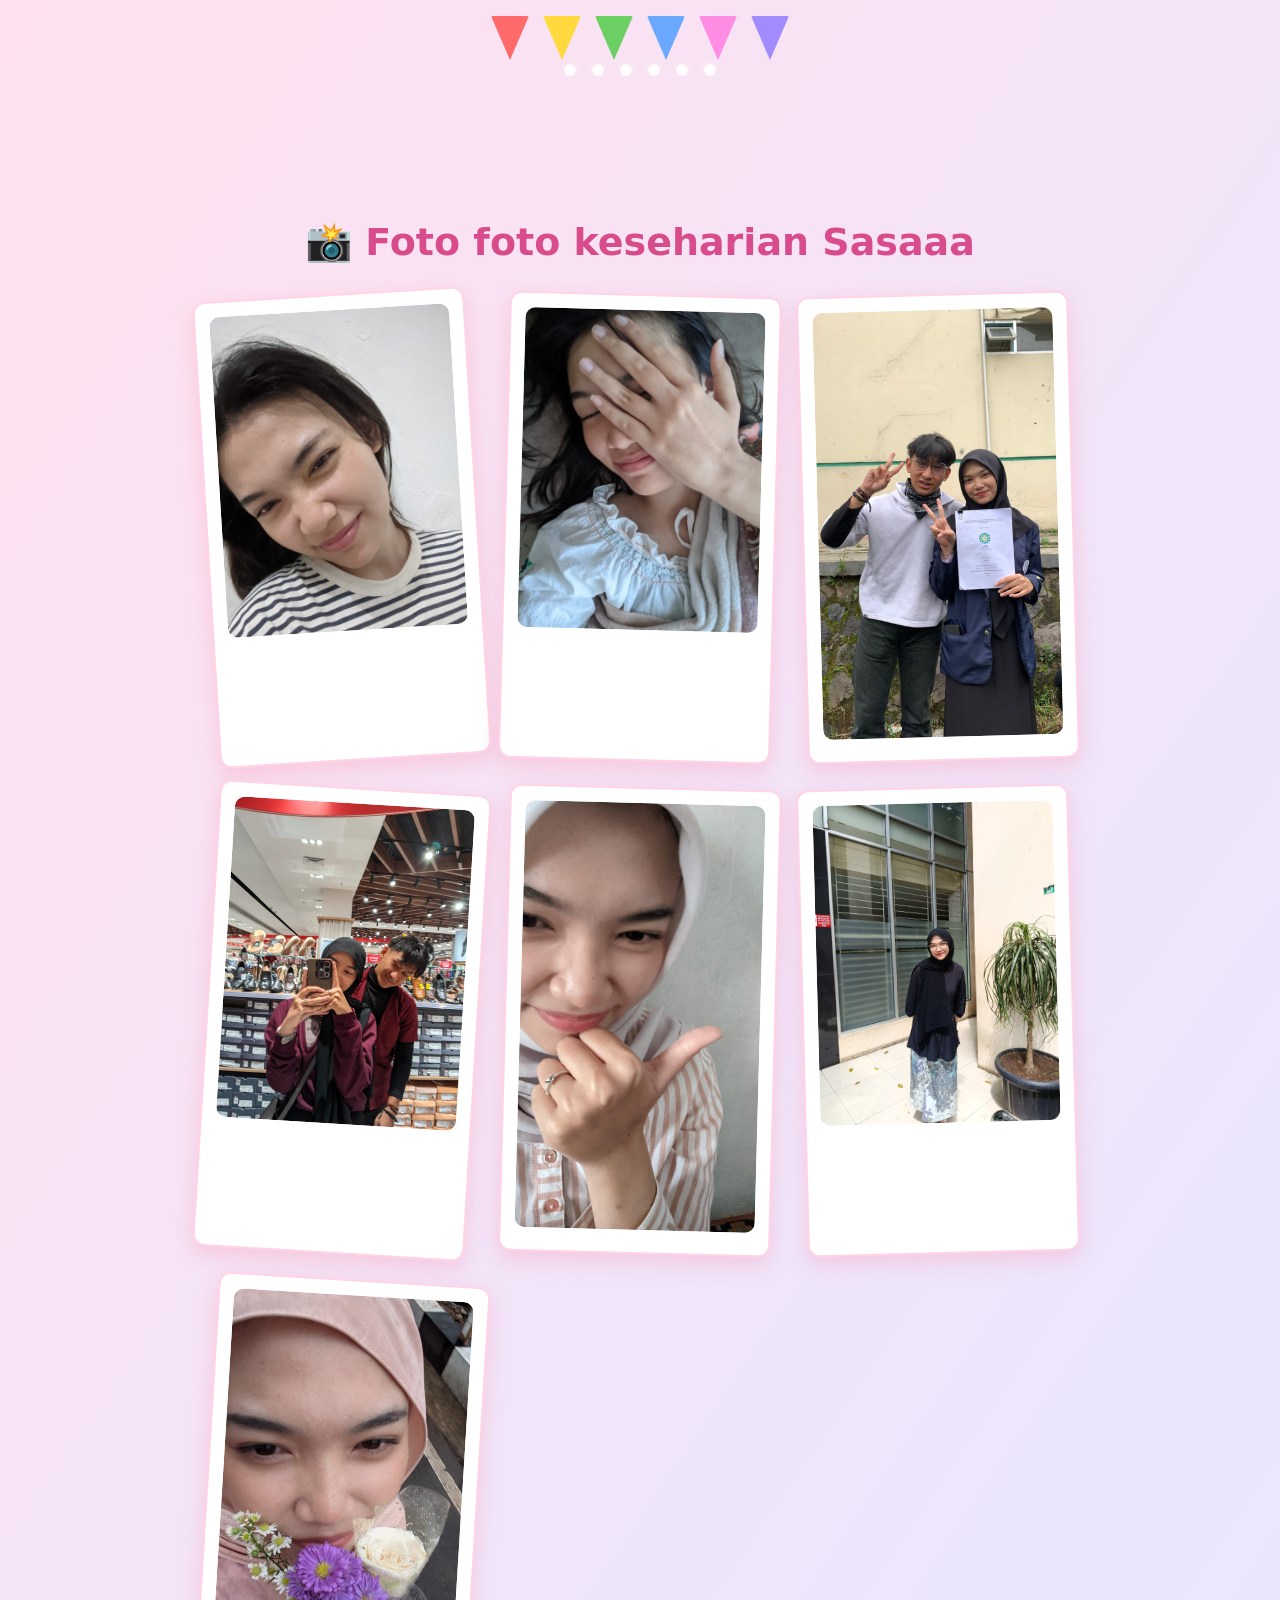
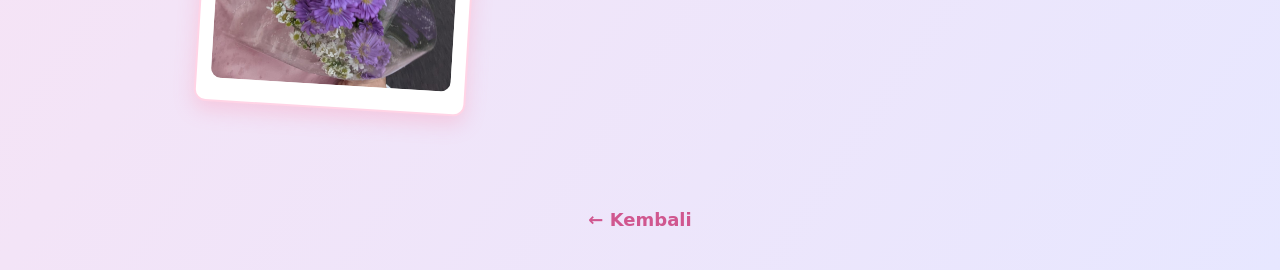
==== gallery.html @ 06fc7611 "Add files via upload" ====
<!DOCTYPE html>
<html lang="en">
<head>
    <meta charset="UTF-8">
    <meta name="viewport" content="width=device-width, initial-scale=1.0">
    <title>Galeri Kenangan Kamu</title>
    <link rel="stylesheet" href="style.css">
</head>

<body class="gallery-page">

    <!-- Bendera dekorasi -->
    <div class="bunting">
        <div class="flag red"></div>
        <div class="flag yellow"></div>
        <div class="flag green"></div>
        <div class="flag blue"></div>
        <div class="flag pink"></div>
        <div class="flag purple"></div>
    </div>

    <!-- Lampu -->
    <div class="lights">
        <span></span><span></span><span></span><span></span><span></span><span></span>
    </div>

    <h1 class="gallery-title">📸 Foto foto keseharian Sasaaa</h1>

    <div class="gallery-container">

        <div class="photo-card rotate-left">
            <!-- <h3>Moment Spesial 💗</h3> -->
            <img src="img/sasa1.jpg" alt="">
        </div>

        <div class="photo-card rotate-small-right">
            <!-- <h3>Senang Bareng Kamu ✨</h3> -->
            <img src="img/sasa2.jpg" alt="">
        </div>

        <div class="photo-card rotate-small-left">
            <!-- <h3>Foto Favorit 😍</h3> -->
            <img src="img/sasa3.jpg" alt="">
        </div>

        <div class="photo-card rotate-right">
            <!-- <h3>Kenangan Manis 💕</h3> -->
            <img src="img/sasa4.jpg" alt="">
        </div>
        <div class="photo-card rotate-small-right">
            <!-- <h3>Senang Bareng Kamu ✨</h3> -->
            <img src="img/sasa5.jpg" alt="">
        </div>

        <div class="photo-card rotate-small-left">
            <!-- <h3>Foto Favorit 😍</h3> -->
            <img src="img/sasa6.jpg" alt="">
        </div>

        <div class="photo-card rotate-right">
            <!-- <h3>Kenangan Manis 💕</h3> -->
            <img src="img/sasa7.jpg" alt="">
        </div>

    </div>

    <a href="menu.html" class="btn-back">← Kembali</a>

</body>
</html>
---- style.css ----
/* ========== GLOBAL ========== */
:root{
    --bg1:#ffe1ef;
    --bg2:#e7e7ff;
    --pink:#ff6fa8;
    --pink2:#ff9ec9;
    --ink:#1f1f2b;
  }
  
  * { box-sizing: border-box; }
  
  body{
    margin: 0;
    padding: 0;
    font-family: "Poppins", system-ui, -apple-system, Segoe UI, Arial, sans-serif;
    background: linear-gradient(to bottom right, var(--bg1), var(--bg2));
    color: var(--ink);
    overflow-x: hidden;
  }
  
  /* ========== BUTTONS ========== */
  .btn{
    display: inline-block;
    padding: 12px 22px;
    border-radius: 30px;
    font-size: 18px;
    text-decoration: none;
    transition: .25s ease;
    color: #fff;
    letter-spacing: .2px;
    user-select: none;
  }
  
  .btn.yes{ background: #0077ff; }
  .btn.yes:hover{ background: #005cd4; }
  
  .btn.no{ background: #6b6b6b; }
  .btn.no:hover{ background: #3d3d3d; }
  
  /* ========== LANDING PAGE ========== */
  .landing .center-box{
    min-height: 100vh;
    display: flex;
    flex-direction: column;
    align-items: center;
    justify-content: center;
    gap: 12px;
    text-align: center;
    padding: 22px;
  }
  
  .landing h1{
    font-size: clamp(30px, 5vw, 46px);
    margin: 0;
    letter-spacing: -0.2px;
  }
  
  .landing p{
    margin: 0;
    font-size: 18px;
    opacity: .9;
  }
  
  .btn-group{
    display: flex;
    gap: 12px;
    justify-content: center;
    flex-wrap: wrap;
  }
  
  /* Floating hearts (no external image needed) */
  .hearts{
    position: fixed;
    inset: 0;
    pointer-events: none;
    background-image: radial-gradient(circle at 10% 15%, rgba(255,105,180,.28) 0 12px, transparent 13px 100%),
                      radial-gradient(circle at 80% 10%, rgba(255,105,180,.22) 0 10px, transparent 11px 100%),
                      radial-gradient(circle at 30% 85%, rgba(255,105,180,.24) 0 11px, transparent 12px 100%),
                      radial-gradient(circle at 85% 80%, rgba(255,105,180,.20) 0 9px,  transparent 10px 100%);
    animation: drift 10s linear infinite;
    opacity: .9;
  }
  
  @keyframes drift{
    0% { transform: translateY(0); }
    100% { transform: translateY(-60px); }
  }
  
  /* ========== MENU PAGE (CAROUSEL) ========== */
  .menu-page{
    min-height: 100vh;
    position: relative;
  }
  
  /* top decorations */
  .bunting{
    position: absolute;
    top: 0;
    left: 0;
    right: 0;
    display: flex;
    justify-content: center;
    gap: 14px;
    padding: 16px 10px;
    z-index: 2;
    animation: sway 3.2s ease-in-out infinite;
  }
  
  .flag{
    width: 38px;
    height: 44px;
    clip-path: polygon(50% 100%, 0 0, 100% 0);
    border-radius: 2px;
  }
  
  .red{ background:#ff6b6b; }
  .yellow{ background:#ffd93d; }
  .green{ background:#6bcf63; }
  .blue{ background:#6ba8ff; }
  .pink{ background:#ff8de3; }
  .purple{ background:#a28bff; }
  
  @keyframes sway{
    0%, 100% { transform: translateY(0); }
    50% { transform: translateY(4px); }
  }
  
  /* hanging lights (soft sparkle) */
  .lights{
    position: absolute;
    top: 64px;
    left: 0;
    right: 0;
    display: flex;
    justify-content: center;
    gap: 16px;
    z-index: 2;
  }
  
  .lights span{
    width: 12px;
    height: 12px;
    border-radius: 999px;
    background: rgba(255,255,255,.9);
    box-shadow: 0 0 10px rgba(255,255,255,.55);
    animation: blink 1.5s infinite alternate;
  }
  .lights span:nth-child(odd){ animation-delay: .2s; }
  
  @keyframes blink{
    from { opacity: .35; transform: scale(1); }
    to   { opacity: 1;   transform: scale(1.28); }
  }
  
  /* page content wrapper (ensures nice spacing on mobile) */
  .page-wrap{
    padding: 120px 18px 42px;
    max-width: 980px;
    margin: 0 auto;
  }
  
  .page-title{
    text-align: center;
    font-size: clamp(22px, 4.6vw, 34px);
    margin: 0 0 14px;
    letter-spacing: -0.2px;
  }
  
  /* ========== CAROUSEL ========== */
/* DESKTOP: center cards */
.carousel-container {
    display: flex;
    justify-content: center;
    padding-top: 120px;
}

.carousel-wrapper {
    display: flex;
    gap: 40px;
    justify-content: center;
    align-items: center;
}

  .carousel-container::-webkit-scrollbar{ display: none; }
  
  /* blur transition (for focus feeling) */
  .carousel-wrapper.blur .option-card{ filter: blur(2px) brightness(.92); }
  .carousel-wrapper.blur .option-card.active{ filter: blur(0) brightness(1); }
  
  /* cards */
  .option-card{
    min-width: min(240px, 80vw);
    height: 152px;
    flex: 0 0 auto;
    background: rgba(255,255,255,.9);
    border: 2px solid rgba(255, 190, 215, .55);
    border-radius: 18px;
    box-shadow: 0 10px 22px rgba(255, 120, 180, .18);
    display: flex;
    flex-direction: column;
    justify-content: center;
    align-items: center;
    gap: 8px;
    text-decoration: none;
    scroll-snap-align: center;
    transition: transform .22s ease, box-shadow .22s ease;
    user-select: none;
  }
  
  .option-card:active{ transform: scale(.96); } /* bounce on tap (mobile) */
  .option-card:hover{ transform: translateY(-6px) scale(1.03); }
  
  .icon-card{
    width: 64px;
    height: 64px;
    border-radius: 999px;
    display: grid;
    place-items: center;
    background: #fff;
    border: 2px dashed rgba(255, 159, 201, .9);
    font-size: 30px;
  }
  
  .option-card h3{
    margin: 0;
    font-size: 15px;
    font-weight: 700;
    color: #d5578e;
  }
  
  /* dots (like IG stories) */
  .carousel-dots{
    text-align: center;
    margin-top: 10px;
  }
  
  .dot{
    display: inline-block;
    width: 9px;
    height: 9px;
    background: #f7b7d3;
    border-radius: 999px;
    margin: 0 4px;
    transition: .22s ease;
  }
  
  .dot.active{
    width: 30px;
    background: #ff6fa8;
    border-radius: 999px;
  }
  
  /* ========== PETALS (background) ========== */
  .petal-container{
    position: fixed;
    inset: 0;
    pointer-events: none;
    z-index: 0;
    overflow: hidden;
  }
  
  @media (max-width: 420px){
    .page-wrap{ padding-top: 112px; }
    .option-card{ min-width: 250px; height: 150px; }
  }
/* MOBILE: ubah carousel menjadi scroll ke bawah */
@media (max-width: 600px) {

    .carousel-container {
        overflow-x: unset;
        overflow-y: auto;
        height: auto;
        padding: 20px 0;
    }

    .carousel-wrapper {
        display: flex;
        flex-direction: column;
        gap: 20px;
        width: 100%;
        transform: none !important;
    }

    .option-card {
        width: 85%;
        margin: 0 auto;
    }

    .carousel-dots {
        display: none; /* opsional */
    }
}

/* ========== GALLERY PAGE FINAL ========== */

.gallery-page {
    padding-top: 130px;
}

/* Title */
.gallery-title {
    text-align: center;
    margin-top: 90px;
    margin-bottom: 30px;
    font-size: clamp(24px, 5vw, 38px);
    font-weight: 700;
    color: #d94c8c;
}

/* Wrapper grid */
.gallery-container {
    max-width: 900px;
    margin: 0 auto;
    padding: 0 16px 80px;
    display: grid;
    grid-template-columns: repeat(auto-fit, minmax(240px, 1fr));
    gap: 26px;
}

/* Polaroid Style */
.photo-card {
    background: #fff;
    padding: 14px 14px 22px;
    border-radius: 12px;
    box-shadow: 0 8px 20px rgba(255, 120, 155, 0.25);
    border: 2px solid #ffd4e6;
    display: flex;
    flex-direction: column;
    gap: 10px;
    transition: .25s ease;
    position: relative;
    cursor: pointer;
}

/* Title inside card */
.photo-card h3 {
    margin: 0;
    text-align: center;
    color: #d44f88;
    font-weight: 600;
    font-size: 15px;
}

/* Photo */
.photo-card img {
    width: 100%;
    border-radius: 10px;
    height: auto;
    object-fit: cover;
}

/* Hover effect */
.photo-card:hover {
    transform: translateY(-6px) rotate(0deg) scale(1.03);
    box-shadow: 0 12px 26px rgba(255, 120, 155, 0.35);
}

/* Polaroid rotations */
.rotate-left { transform: rotate(-3.5deg); }
.rotate-right { transform: rotate(3.5deg); }
.rotate-small-left { transform: rotate(-1.5deg); }
.rotate-small-right { transform: rotate(1.5deg); }

/* Back button */
.btn-back {
    display: block;
    text-align: center;
    margin: 20px auto 40px;
    color: #d0578f;
    text-decoration: none;
    font-size: 18px;
    font-weight: 600;
    transition: .2s;
}

.btn-back:hover {
    opacity: .7;
}

/* Mobile Fixes */
@media (max-width: 520px) {

    .gallery-container {
        grid-template-columns: 1fr;
        gap: 24px;
        padding-bottom: 60px;
    }

    .photo-card {
        margin: 0 auto;
        width: 90%;
    }
}
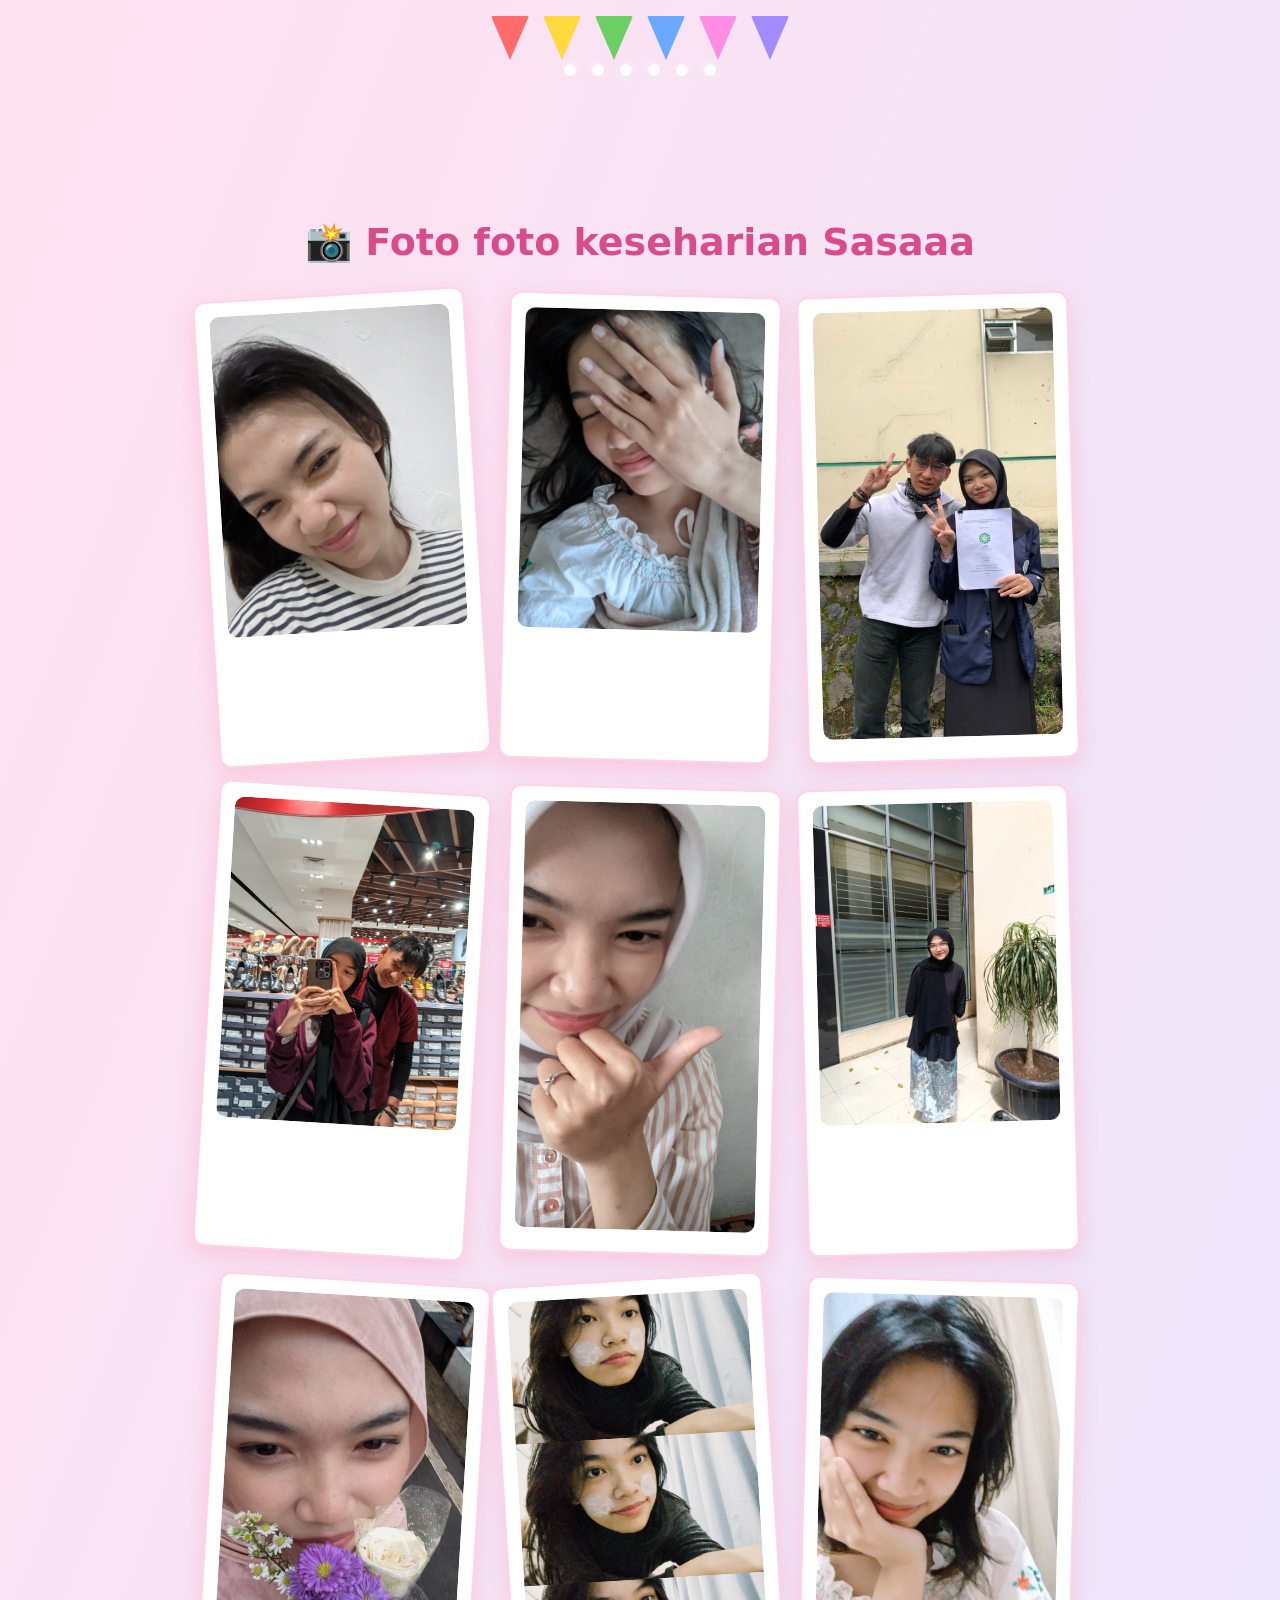
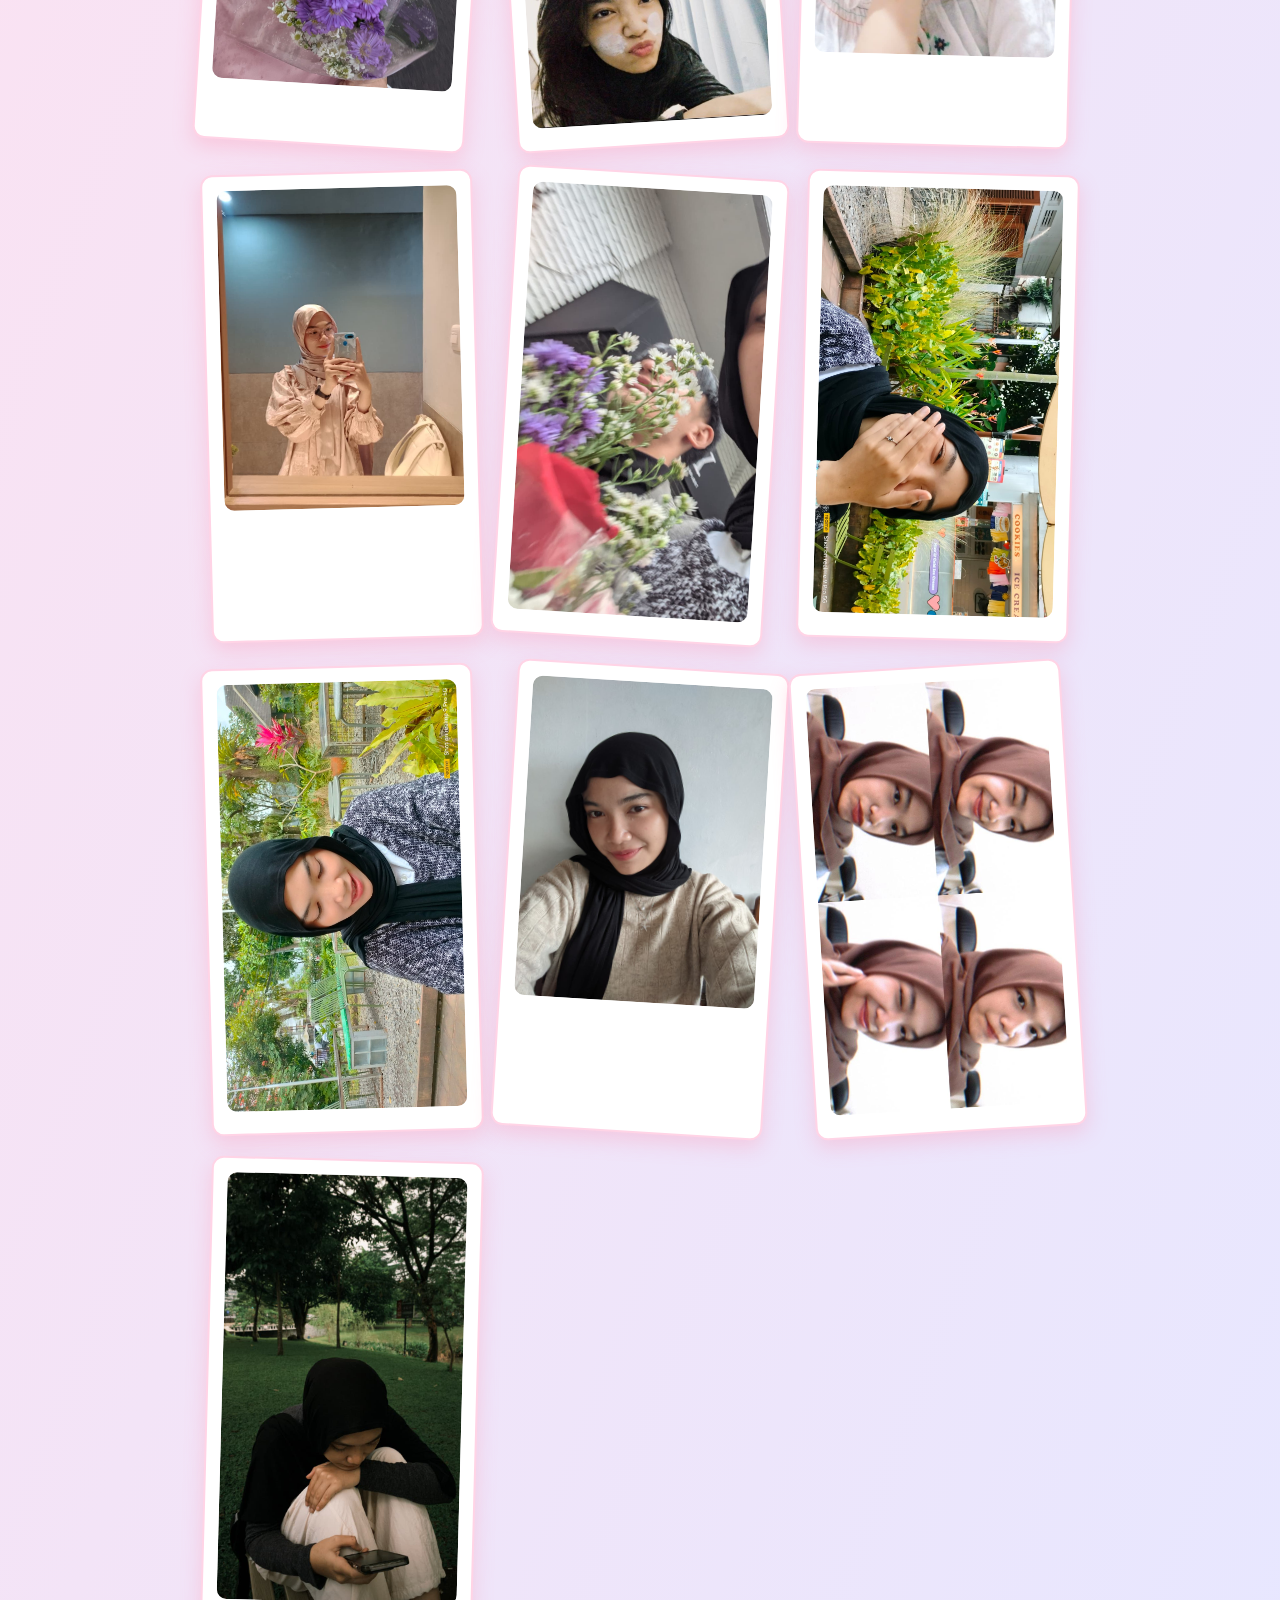
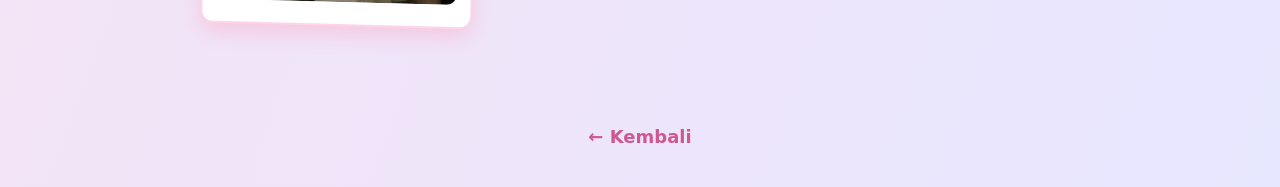
==== commit bcd91b3b: "update" ====
--- a/gallery.html
+++ b/gallery.html
@@ -3,7 +3,7 @@
 <head>
     <meta charset="UTF-8">
     <meta name="viewport" content="width=device-width, initial-scale=1.0">
-    <title>Galeri Kenangan Kamu</title>
+    <title>Galeri Sasa</title>
     <link rel="stylesheet" href="style.css">
 </head>
 
@@ -61,6 +61,50 @@
             <!-- <h3>Kenangan Manis 💕</h3> -->
             <img src="img/sasa7.jpg" alt="">
         </div>
+        <div class="photo-card rotate-left">
+            <!-- <h3>Moment Spesial 💗</h3> -->
+            <img src="img/sasa8.jpeg" alt="">
+        </div>
+
+        <div class="photo-card rotate-small-right">
+            <!-- <h3>Senang Bareng Kamu ✨</h3> -->
+            <img src="img/sasa9.jpeg" alt="">
+        </div>
+
+        <div class="photo-card rotate-small-left">
+            <!-- <h3>Foto Favorit 😍</h3> -->
+            <img src="img/sasa10.jpeg" alt="">
+        </div>
+
+        <div class="photo-card rotate-right">
+            <!-- <h3>Kenangan Manis 💕</h3> -->
+            <img src="img/sasa11.jpeg" alt="">
+        </div>
+        <div class="photo-card rotate-small-right">
+            <!-- <h3>Senang Bareng Kamu ✨</h3> -->
+            <img src="img/sasa12.jpeg" alt="">
+        </div>
+
+        <div class="photo-card rotate-small-left">
+            <!-- <h3>Foto Favorit 😍</h3> -->
+            <img src="img/sasa13.jpeg" alt="">
+        </div>
+
+        <div class="photo-card rotate-right">
+            <!-- <h3>Kenangan Manis 💕</h3> -->
+            <img src="img/sasa14.jpeg" alt="">
+        </div>
+
+        <div class="photo-card rotate-left">
+            <!-- <h3>Moment Spesial 💗</h3> -->
+            <img src="img/sasa15.jpeg" alt="">
+        </div>
+
+        <div class="photo-card rotate-small-right">
+            <!-- <h3>Senang Bareng Kamu ✨</h3> -->
+            <img src="img/sasa16.jpeg" alt="">
+        </div>
+
 
     </div>
 
--- a/style.css
+++ b/style.css
@@ -392,4 +392,141 @@
     }
 }
 
-  +  /* =========================
+RAIN SCENE
+========================= */
+
+.rain-page{
+  height:100vh;
+  background:#0f172a;
+  overflow:hidden;
+  display:flex;
+  justify-content:center;
+  align-items:center;
+  font-family:'Poppins',sans-serif;
+  color:white;
+  position:relative;
+  }
+  
+  /* Rain animation */
+  
+  .rain{
+  position:absolute;
+  width:100%;
+  height:100%;
+  background-image:linear-gradient(transparent,rgba(255,255,255,0.3));
+  background-size:2px 100px;
+  animation:rain 0.5s linear infinite;
+  opacity:0.2;
+  }
+  
+  @keyframes rain{
+  0%{background-position:0 0}
+  100%{background-position:-50px 100px}
+  }
+  
+  /* City blur lights */
+  
+  .city-lights{
+  position:absolute;
+  bottom:0;
+  width:100%;
+  height:200px;
+  background:radial-gradient(circle,#facc15 5%,transparent 40%),
+  radial-gradient(circle,#fb7185 5%,transparent 40%),
+  radial-gradient(circle,#60a5fa 5%,transparent 40%);
+  background-size:200px 200px;
+  filter:blur(60px);
+  opacity:0.4;
+  }
+  
+  /* Letter */
+  
+  .letter-container{
+  position:relative;
+  background:rgba(255,255,255,0.08);
+  backdrop-filter:blur(12px);
+  padding:40px;
+  border-radius:20px;
+  max-width:600px;
+  width:90%;
+  line-height:1.8;
+  box-shadow:0 20px 40px rgba(0,0,0,0.4);
+  animation:fadeUp 1.5s ease;
+  }
+  
+  /* title */
+  
+  .letter-title{
+  text-align:center;
+  margin-bottom:20px;
+  font-weight:600;
+  }
+  
+  /* text */
+  
+  #letter-text{
+  font-size:15px;
+  white-space:pre-line;
+  }
+  
+  /* button */
+  
+  .back-btn{
+  display:block;
+  margin-top:30px;
+  text-align:center;
+  text-decoration:none;
+  color:white;
+  opacity:0.8;
+  transition:0.3s;
+  }
+  
+  .back-btn:hover{
+  opacity:1;
+  }
+  
+  /* animation */
+  
+  @keyframes fadeUp{
+  from{
+  opacity:0;
+  transform:translateY(40px);
+  }
+  to{
+  opacity:1;
+  transform:translateY(0);
+  }
+  }
+  
+  /* =========================
+  RESPONSIVE
+  ========================= */
+  
+  @media (max-width:768px){
+  
+  .letter-container{
+  padding:25px;
+  }
+  
+  #letter-text{
+  font-size:14px;
+  }
+  
+  }
+  
+  @media (max-width:480px){
+  
+  .letter-container{
+  padding:20px;
+  }
+  
+  .letter-title{
+  font-size:18px;
+  }
+  
+  #letter-text{
+  font-size:13px;
+  }
+  
+  }
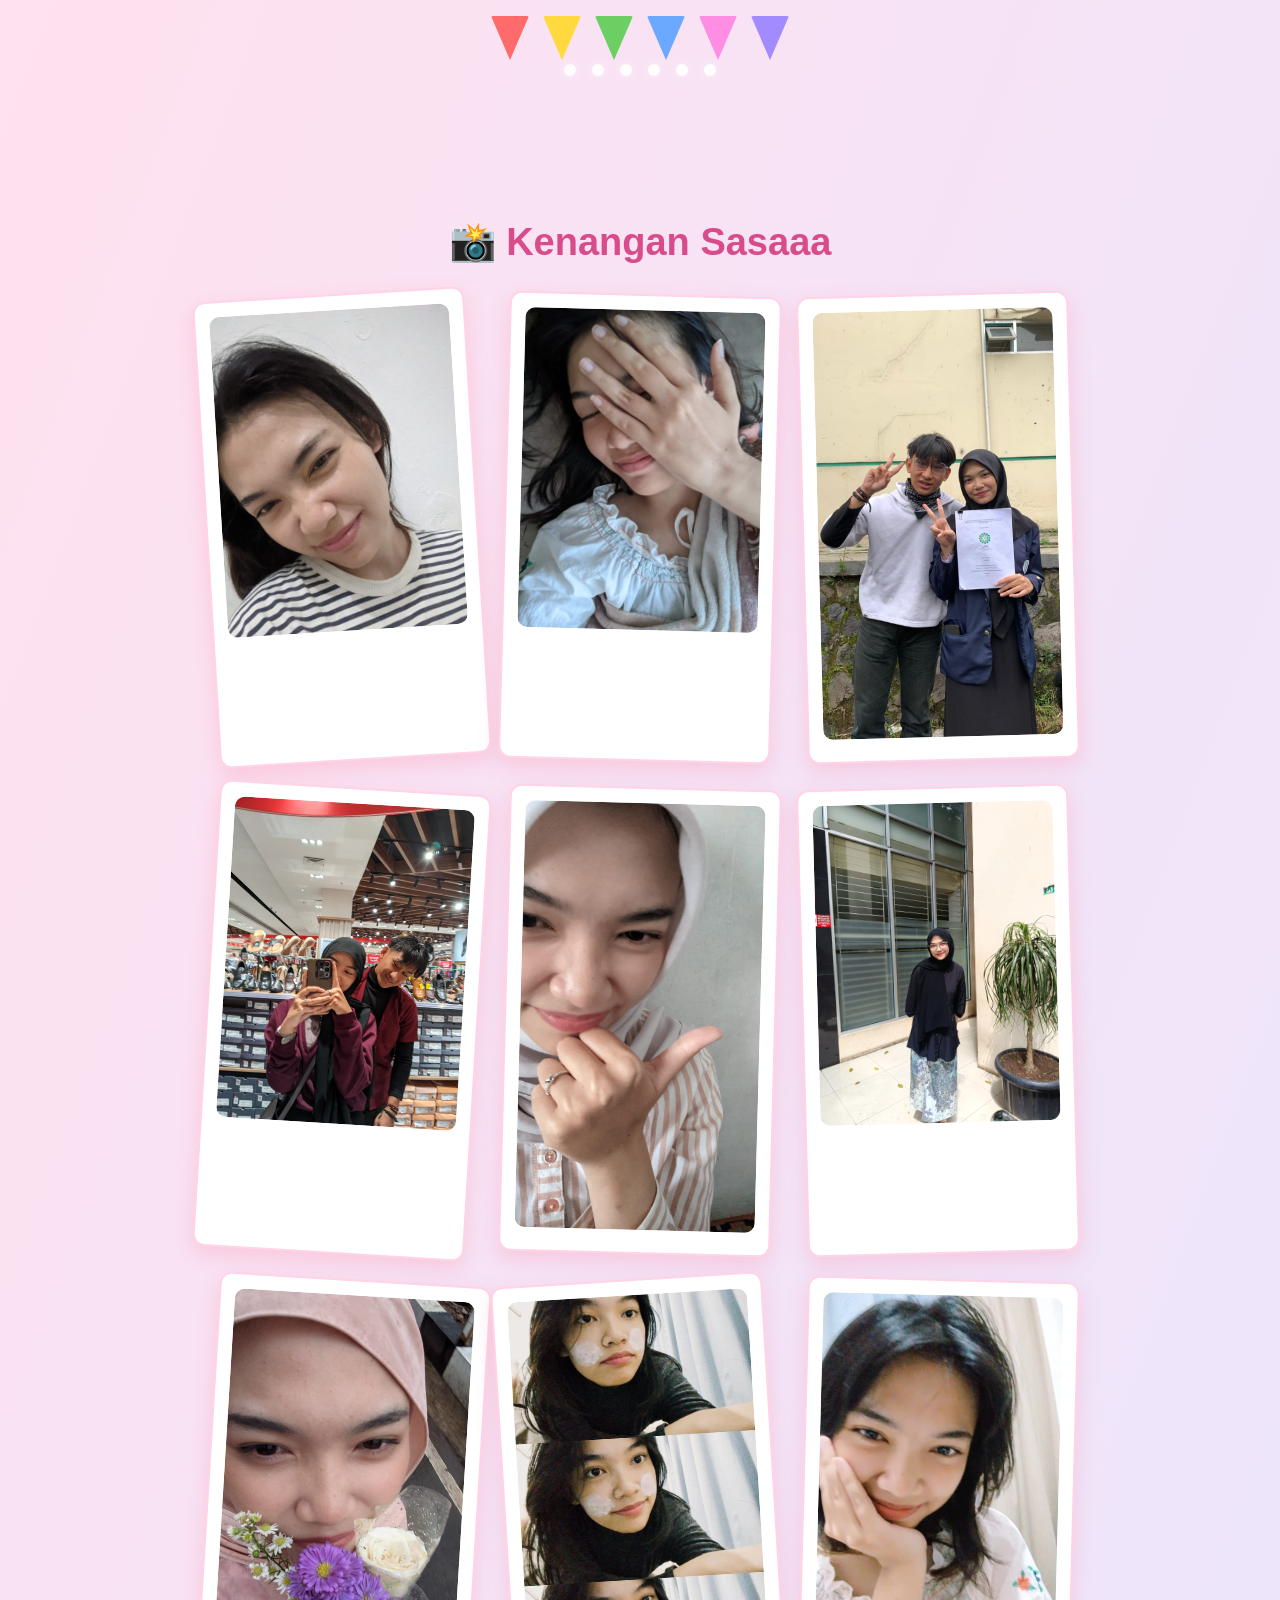
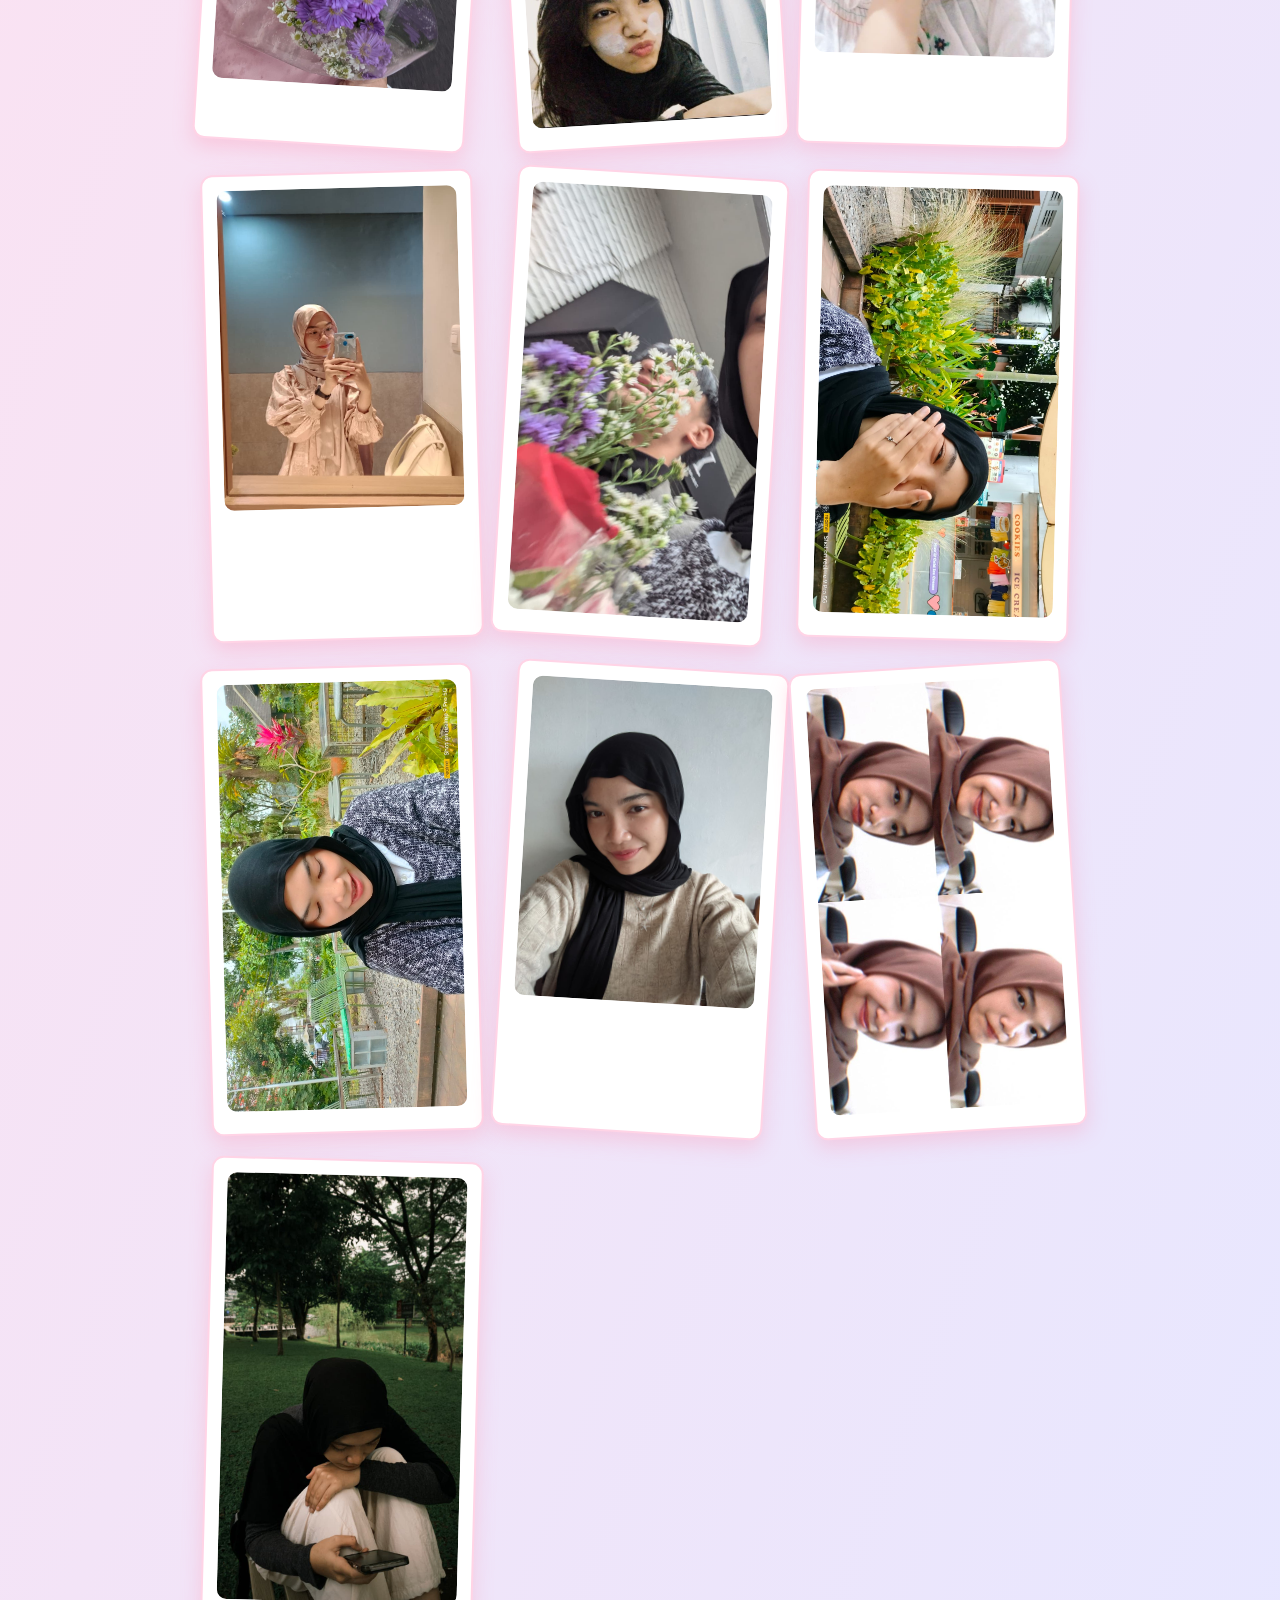
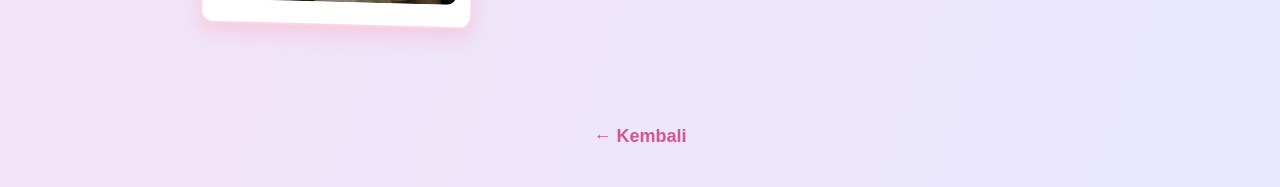
==== commit 83fd1d30: "Update" ====
--- a/gallery.html
+++ b/gallery.html
@@ -3,7 +3,7 @@
 <head>
     <meta charset="UTF-8">
     <meta name="viewport" content="width=device-width, initial-scale=1.0">
-    <title>Galeri Sasa</title>
+    <title>Kenangan Sasa</title>
     <link rel="stylesheet" href="style.css">
 </head>
 
@@ -24,7 +24,7 @@
         <span></span><span></span><span></span><span></span><span></span><span></span>
     </div>
 
-    <h1 class="gallery-title">📸 Foto foto keseharian Sasaaa</h1>
+    <h1 class="gallery-title">📸 Kenangan Sasaaa</h1>
 
     <div class="gallery-container">
 
--- a/style.css
+++ b/style.css
@@ -392,141 +392,320 @@
     }
 }
 
-  /* =========================
-RAIN SCENE
-========================= */
-
-.rain-page{
-  height:100vh;
-  background:#0f172a;
-  overflow:hidden;
+body{
+  margin:0;
+  font-family:'Poppins',sans-serif;
+  }
+  
+  /* romantic background */
+  
+  .romantic-scene{
+  min-height:100vh;
+  background:linear-gradient(135deg,#ffe4ec,#e6f0ff);
   display:flex;
   justify-content:center;
-  align-items:center;
-  font-family:'Poppins',sans-serif;
-  color:white;
-  position:relative;
-  }
-  
-  /* Rain animation */
-  
-  .rain{
-  position:absolute;
+  align-items:flex-start;
+  padding:80px 20px;
+  overflow-y:auto;
+  }
+  
+  /* falling petals */
+  
+  .petals{
+  position:fixed;
+  top:0;
+  left:0;
   width:100%;
   height:100%;
-  background-image:linear-gradient(transparent,rgba(255,255,255,0.3));
-  background-size:2px 100px;
-  animation:rain 0.5s linear infinite;
-  opacity:0.2;
-  }
-  
-  @keyframes rain{
-  0%{background-position:0 0}
-  100%{background-position:-50px 100px}
-  }
-  
-  /* City blur lights */
-  
-  .city-lights{
+  pointer-events:none;
+  background-image:
+  radial-gradient(circle,#ff7aa2 3px,transparent 4px),
+  radial-gradient(circle,#ffb3c7 3px,transparent 4px),
+  radial-gradient(circle,#ffc9d9 3px,transparent 4px);
+  background-size:120px 120px;
+  animation:petalFall 20s linear infinite;
+  opacity:0.4;
+  }
+  
+  @keyframes petalFall{
+  from{background-position:0 0}
+  to{background-position:0 1000px}
+  }
+  
+  /* envelope */
+  
+  .envelope-container{
+  text-align:center;
+  max-width:700px;
+  width:100%;
+  }
+  
+  .envelope{
+  width:200px;
+  height:120px;
+  margin:0 auto;
+  position:relative;
+  cursor:pointer;
+  }
+  
+  .envelope .body{
+  width:100%;
+  height:100%;
+  background:#ff8fab;
+  border-radius:6px;
+  }
+  
+  .envelope .flap{
   position:absolute;
-  bottom:0;
+  top:0;
+  left:0;
   width:100%;
-  height:200px;
-  background:radial-gradient(circle,#facc15 5%,transparent 40%),
-  radial-gradient(circle,#fb7185 5%,transparent 40%),
-  radial-gradient(circle,#60a5fa 5%,transparent 40%);
-  background-size:200px 200px;
-  filter:blur(60px);
-  opacity:0.4;
-  }
-  
-  /* Letter */
-  
-  .letter-container{
-  position:relative;
-  background:rgba(255,255,255,0.08);
-  backdrop-filter:blur(12px);
+  height:100%;
+  background:#ff5d8f;
+  clip-path:polygon(0 0,100% 0,50% 60%);
+  transition:0.6s;
+  }
+  
+  .envelope.open .flap{
+  transform:rotateX(180deg);
+  }
+  
+  /* letter */
+  
+  .letter{
+  margin-top:30px;
+  background:white;
   padding:40px;
   border-radius:20px;
-  max-width:600px;
-  width:90%;
-  line-height:1.8;
-  box-shadow:0 20px 40px rgba(0,0,0,0.4);
-  animation:fadeUp 1.5s ease;
-  }
-  
-  /* title */
-  
-  .letter-title{
+  box-shadow:0 20px 40px rgba(0,0,0,0.15);
+  display:none;
+  line-height:1.9;
+  animation:pageOpen 1s ease;
+  }
+  
+  @keyframes pageOpen{
+  from{
+  transform:rotateX(-90deg);
+  opacity:0;
+  }
+  to{
+  transform:rotateX(0);
+  opacity:1;
+  }
+  }
+  
+  .letter h2{
   text-align:center;
+  color:#e11d48;
   margin-bottom:20px;
-  font-weight:600;
-  }
-  
-  /* text */
-  
-  #letter-text{
+  }
+  
+  #text{
+  white-space:pre-line;
   font-size:15px;
-  white-space:pre-line;
-  }
-  
-  /* button */
+  color:#444;
+  }
+  
+  /* signature */
+  
+  .signature{
+  margin-top:30px;
+  font-family:'Dancing Script',cursive;
+  font-size:30px;
+  text-align:right;
+  color:#e11d48;
+  opacity:0;
+  transition:2s;
+  }
+  
+  /* memory photo */
+  
+  .memory-photo{
+  margin-top:30px;
+  text-align:center;
+  opacity:0;
+  transition:2s;
+  }
+  
+  .memory-photo img{
+  width:200px;
+  border-radius:15px;
+  box-shadow:0 10px 20px rgba(0,0,0,0.2);
+  }
+  
+  /* back button */
   
   .back-btn{
   display:block;
-  margin-top:30px;
+  margin-top:40px;
   text-align:center;
   text-decoration:none;
-  color:white;
-  opacity:0.8;
-  transition:0.3s;
-  }
-  
-  .back-btn:hover{
-  opacity:1;
-  }
-  
-  /* animation */
-  
-  @keyframes fadeUp{
-  from{
+  color:#e11d48;
+  font-weight:500;
+  }
+  
+  /* responsive */
+  
+  @media(max-width:768px){
+  
+  .letter{
+  padding:25px;
+  }
+  
+  #text{
+  font-size:14px;
+  }
+  
+  .memory-photo img{
+  width:160px;
+  }
+  
+  }
+  
+  @media(max-width:480px){
+  
+  .letter{
+  padding:20px;
+  }
+  
+  #text{
+  font-size:13px;
+  }
+  
+  .signature{
+  font-size:24px;
+  }
+  
+  }
+  /* ===== FINAL SCENE ===== */
+
+.final-scene{
+
+  min-height:100vh;
+  
+  background:linear-gradient(180deg,#fff0f5,#e6f0ff);
+  
+  padding:60px 20px;
+  
+  font-family:'Poppins',sans-serif;
+  
+  overflow-y:auto;
+  
+  }
+  
+  /* petals slow */
+  
+  .petals{
+  position:fixed;
+  top:0;
+  left:0;
+  width:100%;
+  height:100%;
+  pointer-events:none;
+  background-image:
+  radial-gradient(circle,#ff9ec9 3px,transparent 4px),
+  radial-gradient(circle,#ffc2d1 3px,transparent 4px);
+  background-size:140px 140px;
+  animation:petalSlow 40s linear infinite;
+  opacity:0.3;
+  }
+  
+  @keyframes petalSlow{
+  from{background-position:0 0}
+  to{background-position:0 1200px}
+  }
+  
+  /* container */
+  
+  .final-container{
+  
+  max-width:800px;
+  
+  margin:auto;
+  
+  background:white;
+  
+  padding:50px;
+  
+  border-radius:20px;
+  
+  box-shadow:0 20px 60px rgba(0,0,0,0.1);
+  
+  }
+  
+  /* title */
+  
+  .final-title{
+  
+  text-align:center;
+  
+  font-family:'Playfair Display',serif;
+  
+  margin-bottom:40px;
+  
+  color:#d63384;
+  
+  }
+  
+  /* text */
+  
+  .final-text{
+  
+  white-space:pre-line;
+  
+  line-height:2;
+  
+  color:#444;
+  
+  font-size:15px;
+  
   opacity:0;
-  transform:translateY(40px);
-  }
-  to{
-  opacity:1;
-  transform:translateY(0);
-  }
-  }
-  
-  /* =========================
-  RESPONSIVE
-  ========================= */
-  
-  @media (max-width:768px){
-  
-  .letter-container{
+  
+  transition:1s;
+  
+  }
+  
+  /* ending */
+  
+  .ending{
+  text-align:center;
+  margin-top:40px;
+  font-style:italic;
+  color:#d63384;
+  opacity:0;
+  transition:2s;
+  }
+  
+  /* responsive */
+  
+  @media(max-width:768px){
+  
+  .final-container{
   padding:25px;
   }
   
-  #letter-text{
+  .final-text{
   font-size:14px;
   }
   
   }
   
-  @media (max-width:480px){
-  
-  .letter-container{
-  padding:20px;
-  }
-  
-  .letter-title{
-  font-size:18px;
-  }
-  
-  #letter-text{
+  @media(max-width:480px){
+  
+  .final-text{
   font-size:13px;
   }
   
-  }+  }
+  .hidden {
+    opacity: 0;
+    transform: translateY(20px);
+    pointer-events: none;
+}
+
+.show {
+    opacity: 1;
+    transform: translateY(0);
+    pointer-events: auto;
+    transition: 0.8s ease;
+}
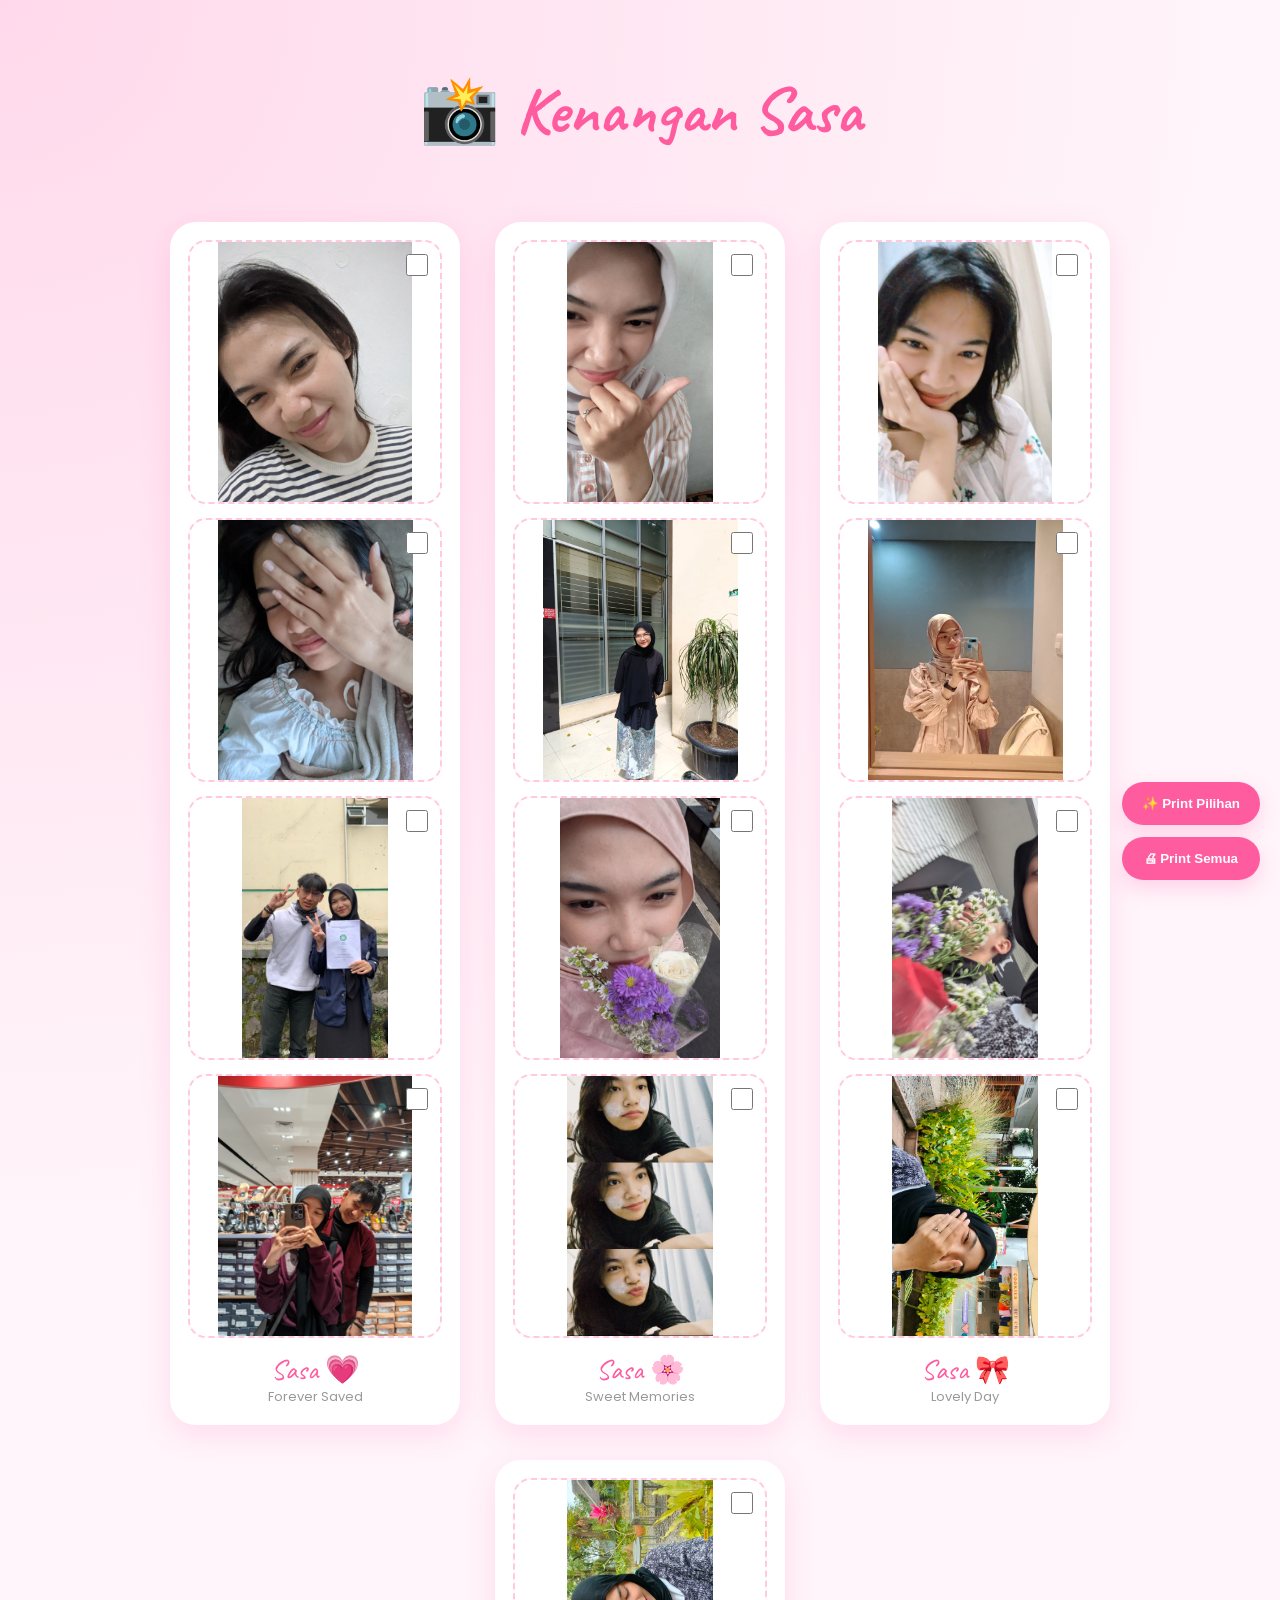
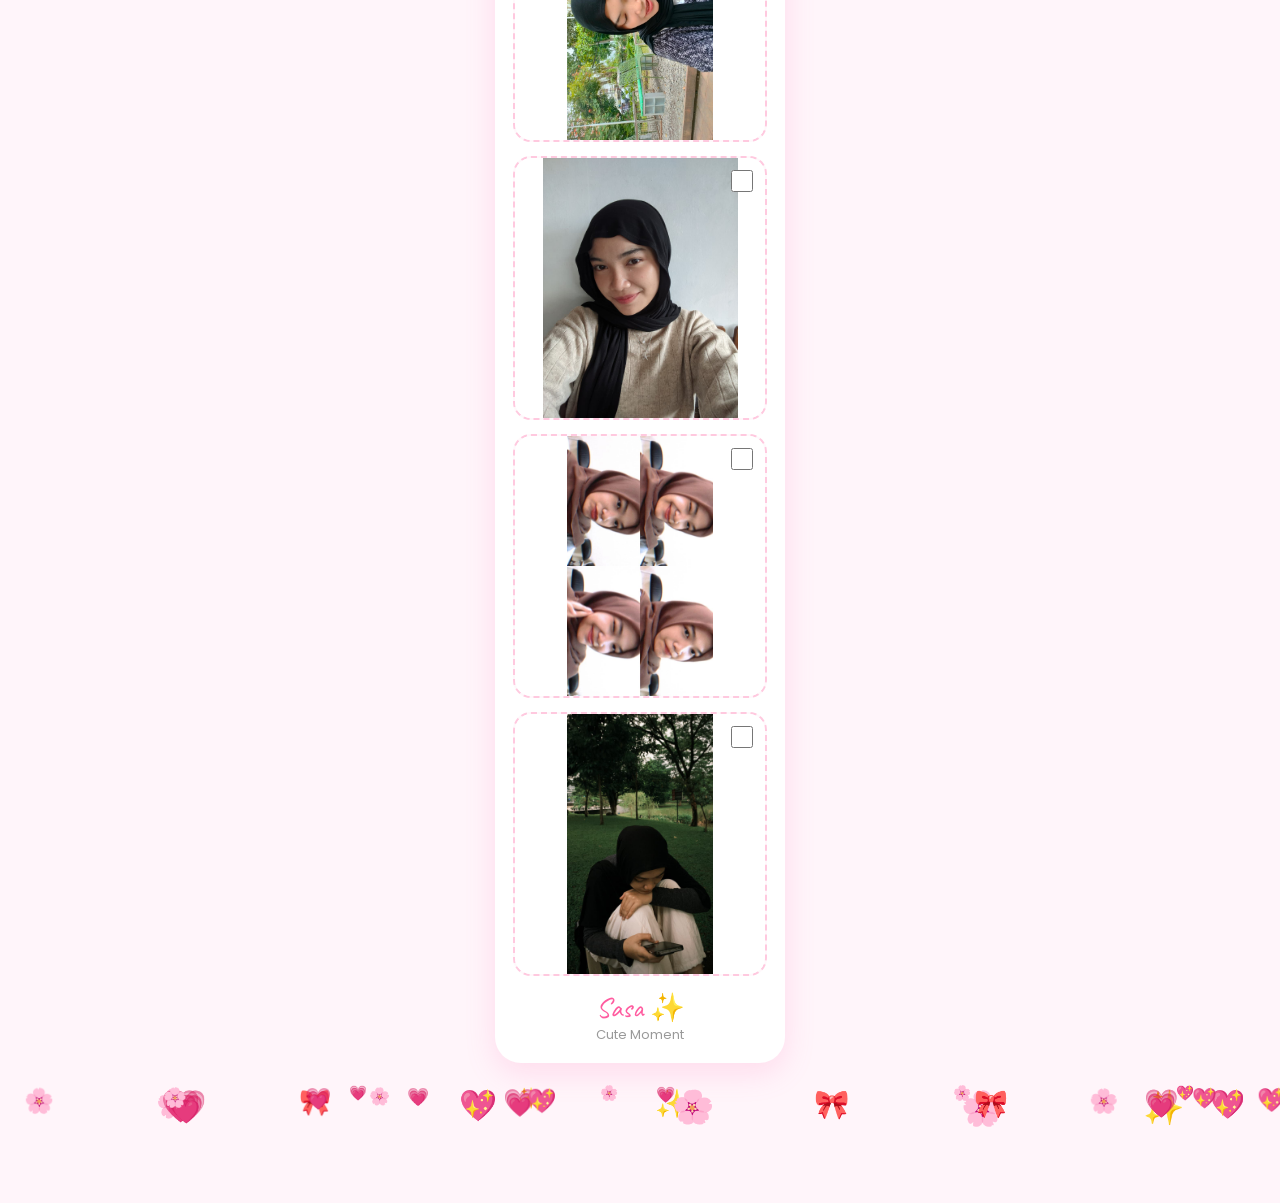
==== commit fd0f69f1: "Update" ====
--- a/gallery.html
+++ b/gallery.html
@@ -1,114 +1,829 @@
 <!DOCTYPE html>
 <html lang="en">
 <head>
-    <meta charset="UTF-8">
-    <meta name="viewport" content="width=device-width, initial-scale=1.0">
-    <title>Kenangan Sasa</title>
-    <link rel="stylesheet" href="style.css">
+<meta charset="UTF-8">
+<meta name="viewport" content="width=device-width, initial-scale=1.0">
+
+<title>Kenangan Sasa — Photobox</title>
+
+<link href="https://fonts.googleapis.com/css2?family=Poppins:wght@300;400;500;700&family=Caveat:wght@400;700&display=swap" rel="stylesheet">
+
+<style>
+
+/* =========================================
+   RESET
+========================================= */
+
+*{
+    margin:0;
+    padding:0;
+    box-sizing:border-box;
+}
+
+body{
+    font-family:'Poppins',sans-serif;
+    background:
+    radial-gradient(circle at top left,#ffd9eb,#fff5fa 40%),
+    radial-gradient(circle at bottom right,#e0e7ff,#fff7fb 55%);
+    min-height:100vh;
+    overflow-x:hidden;
+    color:#444;
+    padding-bottom:120px;
+}
+
+/* =========================================
+   FLOATING EFFECT
+========================================= */
+
+.float-heart{
+    position:fixed;
+    pointer-events:none;
+    animation:floatUp linear infinite;
+    z-index:1;
+}
+
+@keyframes floatUp{
+    from{
+        transform:translateY(100vh) rotate(0deg);
+    }
+    to{
+        transform:translateY(-120vh) rotate(360deg);
+    }
+}
+
+/* =========================================
+   TITLE
+========================================= */
+
+.gallery-title{
+    text-align:center;
+    padding-top:70px;
+    margin-bottom:50px;
+    font-size:clamp(40px,6vw,65px);
+    font-family:'Caveat',cursive;
+    color:#ff5b9f;
+}
+
+/* =========================================
+   GALLERY
+========================================= */
+
+.photobox-wrapper{
+    width:100%;
+    display:flex;
+    flex-wrap:wrap;
+    justify-content:center;
+    gap:35px;
+    padding:20px;
+}
+
+.photo-strip{
+    width:290px;
+    background:white;
+    border-radius:26px;
+    padding:18px;
+    box-shadow:
+    0 10px 30px rgba(255,105,180,.18);
+}
+
+.frame{
+    position:relative;
+    overflow:hidden;
+    border-radius:18px;
+    margin-bottom:14px;
+    border:2px dashed #ffc9df;
+    background:#fff8fb;
+}
+
+.frame img{
+    width:100%;
+    height:260px;
+    object-fit:contain;
+    display:block;
+    background:white;
+}
+
+.photo-check{
+    position:absolute;
+    top:12px;
+    right:12px;
+    width:22px;
+    height:22px;
+    accent-color:#ff5b9f;
+    cursor:pointer;
+    z-index:10;
+}
+
+.caption{
+    text-align:center;
+    color:#ff5b9f;
+    font-family:'Caveat',cursive;
+    font-size:28px;
+}
+
+.date{
+    text-align:center;
+    color:#999;
+    font-size:13px;
+}
+
+/* =========================================
+   BUTTONS
+========================================= */
+
+.controls{
+    position:fixed;
+    right:20px;
+    bottom:20px;
+    display:flex;
+    flex-direction:column;
+    gap:12px;
+    z-index:999;
+}
+
+.action-btn{
+    border:none;
+    background:#ff5b9f;
+    color:white;
+    padding:14px 20px;
+    border-radius:50px;
+    cursor:pointer;
+    font-weight:600;
+    box-shadow:0 8px 20px rgba(255,105,180,.25);
+}
+
+.action-btn:hover{
+    transform:translateY(-2px);
+}
+
+/* =========================================
+   PRINT AREA
+========================================= */
+
+.print-wrapper{
+    display:none;
+}
+
+/* =========================================
+   PRINT STYLE
+========================================= */
+
+@media print{
+
+@page{
+    size:4in 6in;
+    margin:0;
+}
+
+body{
+    background:white !important;
+}
+
+body > *{
+    display:none !important;
+}
+
+.print-wrapper,
+.print-wrapper *{
+    display:block !important;
+    visibility:visible !important;
+}
+
+.print-wrapper{
+    display:block !important;
+    width:4in;
+}
+
+/* =========================================
+   PAGE
+========================================= */
+
+.print-page{
+    width:4in;
+    height:6in;
+
+    display:flex !important;
+    justify-content:center;
+    align-items:flex-start;
+
+    gap:8px;
+
+    padding:8px;
+
+    overflow:hidden;
+    background:white;
+
+    page-break-after:always;
+}
+
+/* =========================================
+   STRIP LAYOUT
+========================================= */
+
+.print-page.single-strip .print-strip{
+    width:92%;
+}
+
+.print-page.double-strip .print-strip{
+    width:48%;
+}
+
+/* =========================================
+   STRIP
+========================================= */
+
+.print-strip{
+
+height:100%;
+
+background:
+linear-gradient(
+    to bottom,
+    #ffe5f1,
+    #fff8fc
+);
+
+border:3px solid #ffd0e5;
+
+border-radius:24px;
+
+padding:8px;
+
+display:flex;
+flex-direction:column;
+align-items:center;
+
+position:relative;
+
+overflow:hidden;
+}
+
+/* grain */
+
+.print-strip::before{
+    content:"";
+    position:absolute;
+    inset:0;
+    opacity:.08;
+    pointer-events:none;
+    background-image:
+    radial-gradient(#000 0.5px, transparent 0.5px);
+    background-size:4px 4px;
+}
+
+/* =========================================
+   PHOTO
+========================================= */
+
+.print-photo{
+    position:relative;
+
+    width:100%;
+
+    height:28%;
+
+    margin:4px 0;
+
+    border-radius:14px;
+
+    overflow:hidden;
+
+    background:white;
+
+    border:2px solid #ffd9eb;
+
+    display:flex;
+    align-items:center;
+    justify-content:center;
+
+    flex:none;
+}
+
+.print-photo img{
+    width:100%;
+    height:100%;
+
+    object-fit:contain;
+
+    display:block;
+
+    border-radius:10px;
+
+    background:white;
+}
+
+/* =========================================
+   DECORATIONS
+========================================= */
+
+.deco{
+    position:absolute;
+    z-index:5;
+    font-size:16px;
+    filter:drop-shadow(0 2px 3px rgba(0,0,0,.15));
+}
+
+.love{
+    top:-3px;
+    left:-2px;
+    transform:rotate(-15deg);
+}
+
+.star{
+    top:4px;
+    right:6px;
+}
+
+.flower{
+    bottom:-2px;
+    left:4px;
+}
+
+.ribbon{
+    bottom:-5px;
+    right:-1px;
+    transform:rotate(10deg);
+}
+
+/* =========================================
+   INFO
+========================================= */
+
+.print-header{
+    text-align:center;
+    margin-bottom:6px;
+}
+
+.print-logo{
+    font-size:16px;
+    font-weight:700;
+    color:#ff5b9f;
+}
+
+.print-time{
+    font-size:10px;
+    color:#777;
+}
+
+.print-caption{
+    text-align:center;
+    font-family:'Caveat',cursive;
+    color:#ff5b9f;
+    font-size:18px;
+    margin-top:6px;
+}
+
+.print-footer{
+    text-align:center;
+    margin-top:6px;
+    font-size:10px;
+    color:#888;
+}
+
+.barcode{
+    font-size:13px;
+    letter-spacing:2px;
+}
+
+.qr{
+    font-size:20px;
+    margin-top:2px;
+}
+
+}
+
+</style>
 </head>
 
-<body class="gallery-page">
-
-    <!-- Bendera dekorasi -->
-    <div class="bunting">
-        <div class="flag red"></div>
-        <div class="flag yellow"></div>
-        <div class="flag green"></div>
-        <div class="flag blue"></div>
-        <div class="flag pink"></div>
-        <div class="flag purple"></div>
+<body>
+
+<h1 class="gallery-title">
+    📸 Kenangan Sasa
+</h1>
+
+<!-- =========================================
+     GALLERY
+========================================= -->
+
+<div class="photobox-wrapper">
+
+    <!-- PHOTO STRIP -->
+    <div class="photo-strip">
+
+        <div class="frame">
+            <input type="checkbox" class="photo-check">
+            <img src="img/sasa1.jpg">
+        </div>
+
+        <div class="frame">
+            <input type="checkbox" class="photo-check">
+            <img src="img/sasa2.jpg">
+        </div>
+
+        <div class="frame">
+            <input type="checkbox" class="photo-check">
+            <img src="img/sasa3.jpg">
+        </div>
+        <div class="frame">
+            <input type="checkbox" class="photo-check">
+            <img src="img/sasa4.jpg">
+        </div>
+
+        <div class="caption">Sasa 💗</div>
+        <div class="date">Forever Saved</div>
+
     </div>
 
-    <!-- Lampu -->
-    <div class="lights">
-        <span></span><span></span><span></span><span></span><span></span><span></span>
+    <!-- PHOTO STRIP -->
+    <div class="photo-strip">
+
+        <div class="frame">
+            <input type="checkbox" class="photo-check">
+            <img src="img/sasa5.jpg">
+        </div>
+
+        <div class="frame">
+            <input type="checkbox" class="photo-check">
+            <img src="img/sasa6.jpg">
+        </div>
+
+        <div class="frame">
+            <input type="checkbox" class="photo-check">
+            <img src="img/sasa7.jpg">
+        </div>
+        <div class="frame">
+            <input type="checkbox" class="photo-check">
+            <img src="img/sasa8.jpeg">
+        </div>
+
+        <div class="caption">Sasa 🌸</div>
+        <div class="date">Sweet Memories</div>
+
     </div>
-
-    <h1 class="gallery-title">📸 Kenangan Sasaaa</h1>
-
-    <div class="gallery-container">
-
-        <div class="photo-card rotate-left">
-            <!-- <h3>Moment Spesial 💗</h3> -->
-            <img src="img/sasa1.jpg" alt="">
-        </div>
-
-        <div class="photo-card rotate-small-right">
-            <!-- <h3>Senang Bareng Kamu ✨</h3> -->
-            <img src="img/sasa2.jpg" alt="">
-        </div>
-
-        <div class="photo-card rotate-small-left">
-            <!-- <h3>Foto Favorit 😍</h3> -->
-            <img src="img/sasa3.jpg" alt="">
-        </div>
-
-        <div class="photo-card rotate-right">
-            <!-- <h3>Kenangan Manis 💕</h3> -->
-            <img src="img/sasa4.jpg" alt="">
-        </div>
-        <div class="photo-card rotate-small-right">
-            <!-- <h3>Senang Bareng Kamu ✨</h3> -->
-            <img src="img/sasa5.jpg" alt="">
-        </div>
-
-        <div class="photo-card rotate-small-left">
-            <!-- <h3>Foto Favorit 😍</h3> -->
-            <img src="img/sasa6.jpg" alt="">
-        </div>
-
-        <div class="photo-card rotate-right">
-            <!-- <h3>Kenangan Manis 💕</h3> -->
-            <img src="img/sasa7.jpg" alt="">
-        </div>
-        <div class="photo-card rotate-left">
-            <!-- <h3>Moment Spesial 💗</h3> -->
-            <img src="img/sasa8.jpeg" alt="">
-        </div>
-
-        <div class="photo-card rotate-small-right">
-            <!-- <h3>Senang Bareng Kamu ✨</h3> -->
-            <img src="img/sasa9.jpeg" alt="">
-        </div>
-
-        <div class="photo-card rotate-small-left">
-            <!-- <h3>Foto Favorit 😍</h3> -->
-            <img src="img/sasa10.jpeg" alt="">
-        </div>
-
-        <div class="photo-card rotate-right">
-            <!-- <h3>Kenangan Manis 💕</h3> -->
-            <img src="img/sasa11.jpeg" alt="">
-        </div>
-        <div class="photo-card rotate-small-right">
-            <!-- <h3>Senang Bareng Kamu ✨</h3> -->
-            <img src="img/sasa12.jpeg" alt="">
-        </div>
-
-        <div class="photo-card rotate-small-left">
-            <!-- <h3>Foto Favorit 😍</h3> -->
-            <img src="img/sasa13.jpeg" alt="">
-        </div>
-
-        <div class="photo-card rotate-right">
-            <!-- <h3>Kenangan Manis 💕</h3> -->
-            <img src="img/sasa14.jpeg" alt="">
-        </div>
-
-        <div class="photo-card rotate-left">
-            <!-- <h3>Moment Spesial 💗</h3> -->
-            <img src="img/sasa15.jpeg" alt="">
-        </div>
-
-        <div class="photo-card rotate-small-right">
-            <!-- <h3>Senang Bareng Kamu ✨</h3> -->
-            <img src="img/sasa16.jpeg" alt="">
-        </div>
-
+    <!-- PHOTO STRIP -->
+    <div class="photo-strip">
+
+        <div class="frame">
+            <input type="checkbox" class="photo-check">
+            <img src="img/sasa9.jpeg">
+        </div>
+
+        <div class="frame">
+            <input type="checkbox" class="photo-check">
+            <img src="img/sasa10.jpeg">
+        </div>
+
+        <div class="frame">
+            <input type="checkbox" class="photo-check">
+            <img src="img/sasa11.jpeg">
+        </div>
+        <div class="frame">
+            <input type="checkbox" class="photo-check">
+            <img src="img/sasa12.jpeg">
+        </div>
+
+        <div class="caption">Sasa 🎀</div>
+        <div class="date">Lovely Day</div>
 
     </div>
 
-    <a href="menu.html" class="btn-back">← Kembali</a>
+    <!-- PHOTO STRIP -->
+    <div class="photo-strip">
+
+        <div class="frame">
+            <input type="checkbox" class="photo-check">
+            <img src="img/sasa13.jpeg">
+        </div>
+
+        <div class="frame">
+            <input type="checkbox" class="photo-check">
+            <img src="img/sasa14.jpeg">
+        </div>
+
+        <div class="frame">
+            <input type="checkbox" class="photo-check">
+            <img src="img/sasa15.jpeg">
+        </div>
+        
+        <div class="frame">
+            <input type="checkbox" class="photo-check">
+            <img src="img/sasa16.jpeg">
+        </div>
+
+        <div class="caption">Sasa ✨</div>
+        <div class="date">Cute Moment</div>
+
+    </div>
+
+</div>
+
+<!-- =========================================
+     BUTTON
+========================================= -->
+
+<div class="controls">
+
+    <!-- PRINT SELECTED -->
+
+    <button
+    class="action-btn"
+    onclick="printSelectedPhotos()">
+
+        ✨ Print Pilihan
+
+    </button>
+
+    <!-- PRINT ALL -->
+
+    <button
+    class="action-btn"
+    onclick="printAllPhotos()">
+
+        🖨 Print Semua
+
+    </button>
+
+</div>
+
+<!-- =========================================
+     PRINT WRAPPER
+========================================= -->
+
+<div class="print-wrapper"></div>
+
+<script>
+
+/* =========================================
+   FLOATING HEARTS
+========================================= */
+
+for(let i=0;i<30;i++){
+
+    const heart =
+    document.createElement("div");
+
+    heart.classList.add("float-heart");
+
+    const emojis =
+    ["💗","✨","🌸","🎀","💖"];
+
+    heart.innerHTML =
+    emojis[Math.floor(Math.random()*emojis.length)];
+
+    heart.style.left =
+    Math.random()*100+"vw";
+
+    heart.style.fontSize =
+    (14 + Math.random()*20)+"px";
+
+    heart.style.animationDuration =
+    (8 + Math.random()*8)+"s";
+
+    document.body.appendChild(heart);
+}
+
+/* =========================================
+   PRINT ALL PHOTOS
+========================================= */
+
+function printAllPhotos(){
+
+/* ambil semua checkbox */
+
+const allChecks =
+document.querySelectorAll('.photo-check');
+
+/* checklist semua */
+
+allChecks.forEach(check=>{
+
+    check.checked = true;
+
+});
+
+/* gunakan function print pilihan */
+
+printSelectedPhotos();
+
+/* reset checkbox */
+
+setTimeout(()=>{
+
+    allChecks.forEach(check=>{
+
+        check.checked = false;
+
+    });
+
+},1500);
+}
+
+/* =========================================
+   PRINT SELECTED
+========================================= */
+
+function printSelectedPhotos(){
+
+    const selected =
+    document.querySelectorAll('.photo-check:checked');
+
+    if(selected.length < 3){
+
+        alert("Pilih minimal 3 foto 💗");
+        return;
+    }
+
+    const wrapper =
+    document.querySelector('.print-wrapper');
+
+    wrapper.innerHTML = '';
+
+    /* =====================================
+       1 PAGE = MAX 6 PHOTO
+    ===================================== */
+
+    for(let i=0;i<selected.length;i+=6){
+
+        const batch =
+        Array.from(selected).slice(i,i+6);
+
+        const page =
+        document.createElement('div');
+
+        page.className = 'print-page';
+
+        /* =================================
+           3 PHOTO = 1 STRIP
+           6 PHOTO = 2 STRIP
+        ================================= */
+
+        if(batch.length <=3){
+
+            page.classList.add('single-strip');
+
+            page.appendChild(
+                createStrip(batch)
+            );
+
+        }else{
+
+            page.classList.add('double-strip');
+
+            const first =
+            batch.slice(0,3);
+
+            const second =
+            batch.slice(3,6);
+
+            page.appendChild(
+                createStrip(first)
+            );
+
+            page.appendChild(
+                createStrip(second)
+            );
+        }
+
+        wrapper.appendChild(page);
+    }
+
+    waitImages(wrapper).then(()=>{
+
+        setTimeout(()=>{
+
+            window.print();
+
+        },500);
+
+    });
+}
+
+/* =========================================
+   CREATE STRIP
+========================================= */
+
+function createStrip(photos){
+
+    const strip =
+    document.createElement('div');
+
+    strip.className = 'print-strip';
+
+    /* timestamp */
+
+    const now =
+    new Date();
+
+    const time =
+    now.toLocaleString();
+
+    strip.innerHTML = `
+
+        <div class="print-header">
+
+            <div class="print-logo">
+                💗 Sasa Photobox
+            </div>
+
+            <div class="print-time">
+                ${time}
+            </div>
+
+        </div>
+    `;
+
+    /* photos */
+
+    photos.forEach(check=>{
+
+        const originalImg =
+        check.parentElement.querySelector('img');
+
+        const photo =
+        document.createElement('div');
+
+        photo.className='print-photo';
+
+        photo.innerHTML=`
+
+            <span class="deco love">💗</span>
+            <span class="deco star">✨</span>
+            <span class="deco flower">🌸</span>
+            <span class="deco ribbon">🎀</span>
+
+            <img src="${originalImg.src}">
+        `;
+
+        strip.appendChild(photo);
+    });
+
+    /* caption */
+
+    const caption =
+    document.createElement('div');
+
+    caption.className='print-caption';
+
+    caption.innerHTML='Forever Memories ✨';
+
+    strip.appendChild(caption);
+
+    /* footer */
+
+    const footer =
+    document.createElement('div');
+
+    footer.className='print-footer';
+
+    footer.innerHTML=`
+
+        <div class="barcode">
+            ||| || |||| |||
+        </div>
+
+        <div class="qr">
+            ⌁⌁⌁
+        </div>
+
+    `;
+
+    strip.appendChild(footer);
+
+    return strip;
+}
+
+/* =========================================
+   WAIT IMAGE MOBILE FIX
+========================================= */
+
+function waitImages(wrapper){
+
+    const images =
+    wrapper.querySelectorAll('img');
+
+    return Promise.all(
+
+        Array.from(images).map(img=>{
+
+            return new Promise(resolve=>{
+
+                img.loading = "eager";
+
+                if(img.complete){
+
+                    resolve();
+
+                }else{
+
+                    img.onload = resolve;
+                    img.onerror = resolve;
+                }
+            });
+        })
+    );
+}
+
+</script>
 
 </body>
-</html>
+</html>
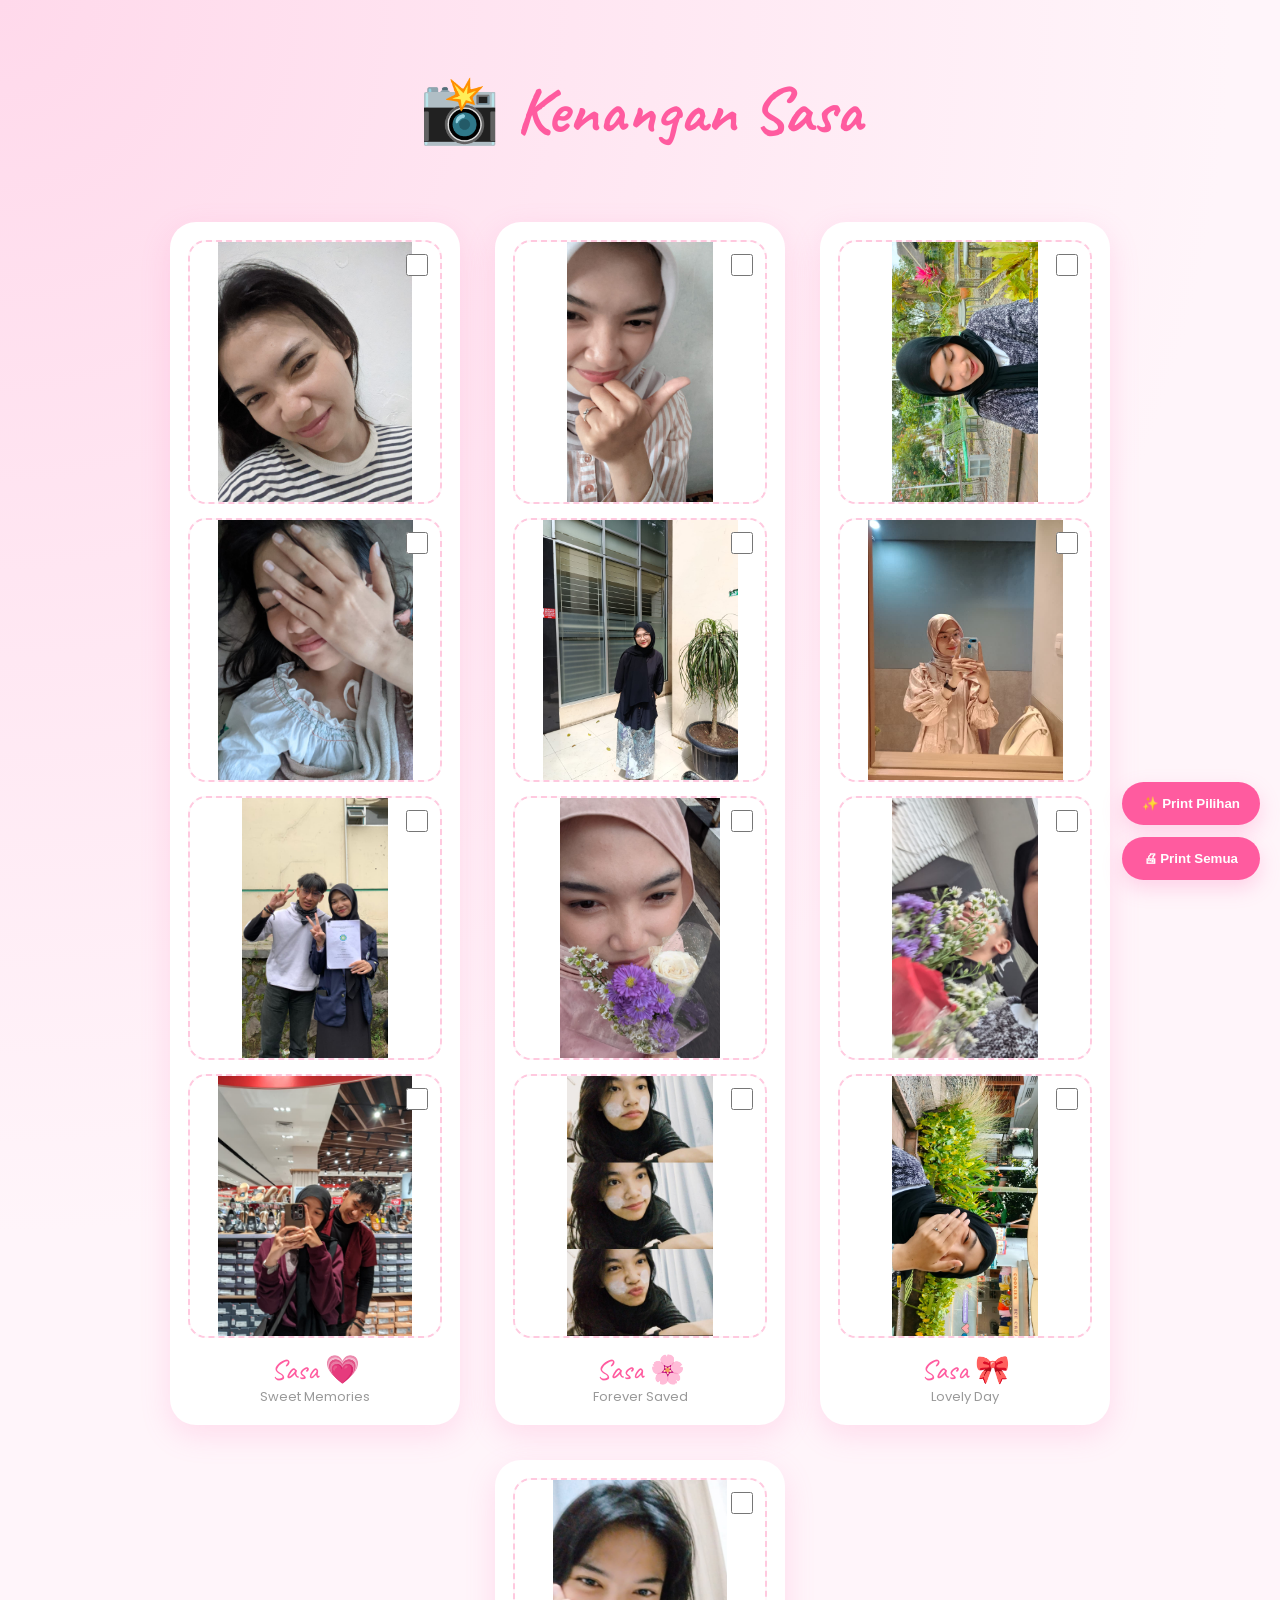
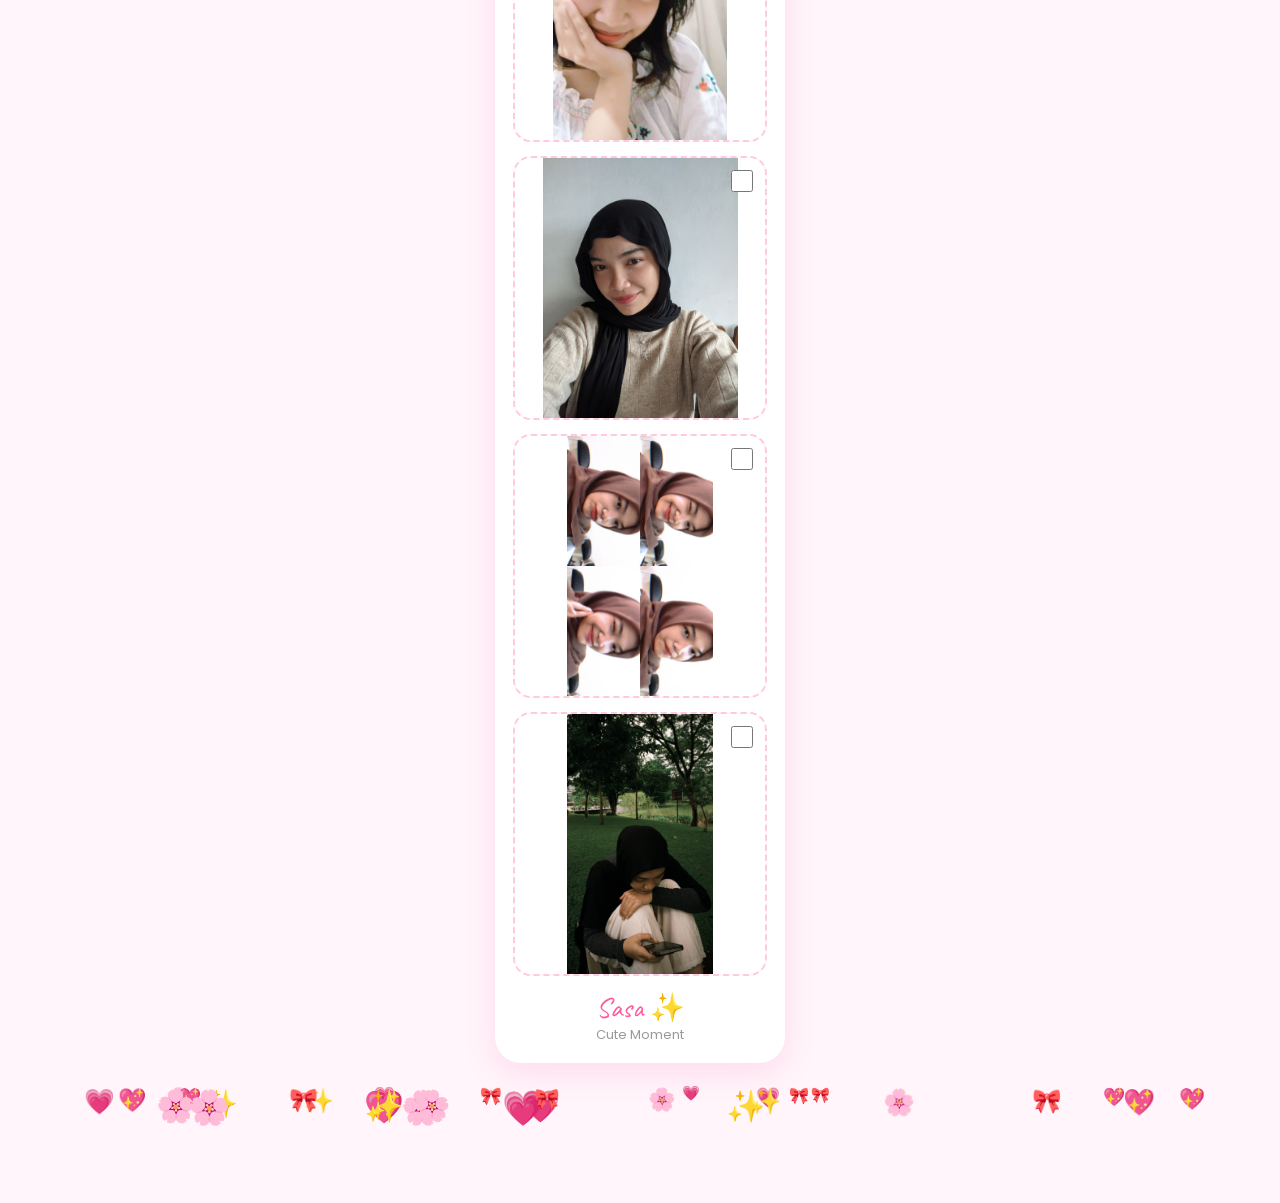
==== commit a81123c8: "Uodate" ====
--- a/gallery.html
+++ b/gallery.html
@@ -430,7 +430,8 @@
         </div>
 
         <div class="caption">Sasa 💗</div>
-        <div class="date">Forever Saved</div>
+        <div class="date">Sweet Memories</div>
+        
 
     </div>
 
@@ -457,15 +458,14 @@
         </div>
 
         <div class="caption">Sasa 🌸</div>
-        <div class="date">Sweet Memories</div>
-
+        <div class="date">Forever Saved</div>
     </div>
     <!-- PHOTO STRIP -->
     <div class="photo-strip">
 
         <div class="frame">
             <input type="checkbox" class="photo-check">
-            <img src="img/sasa9.jpeg">
+            <img src="img/sasa13.jpeg">
         </div>
 
         <div class="frame">
@@ -492,7 +492,7 @@
 
         <div class="frame">
             <input type="checkbox" class="photo-check">
-            <img src="img/sasa13.jpeg">
+            <img src="img/sasa9.jpeg">
         </div>
 
         <div class="frame">
